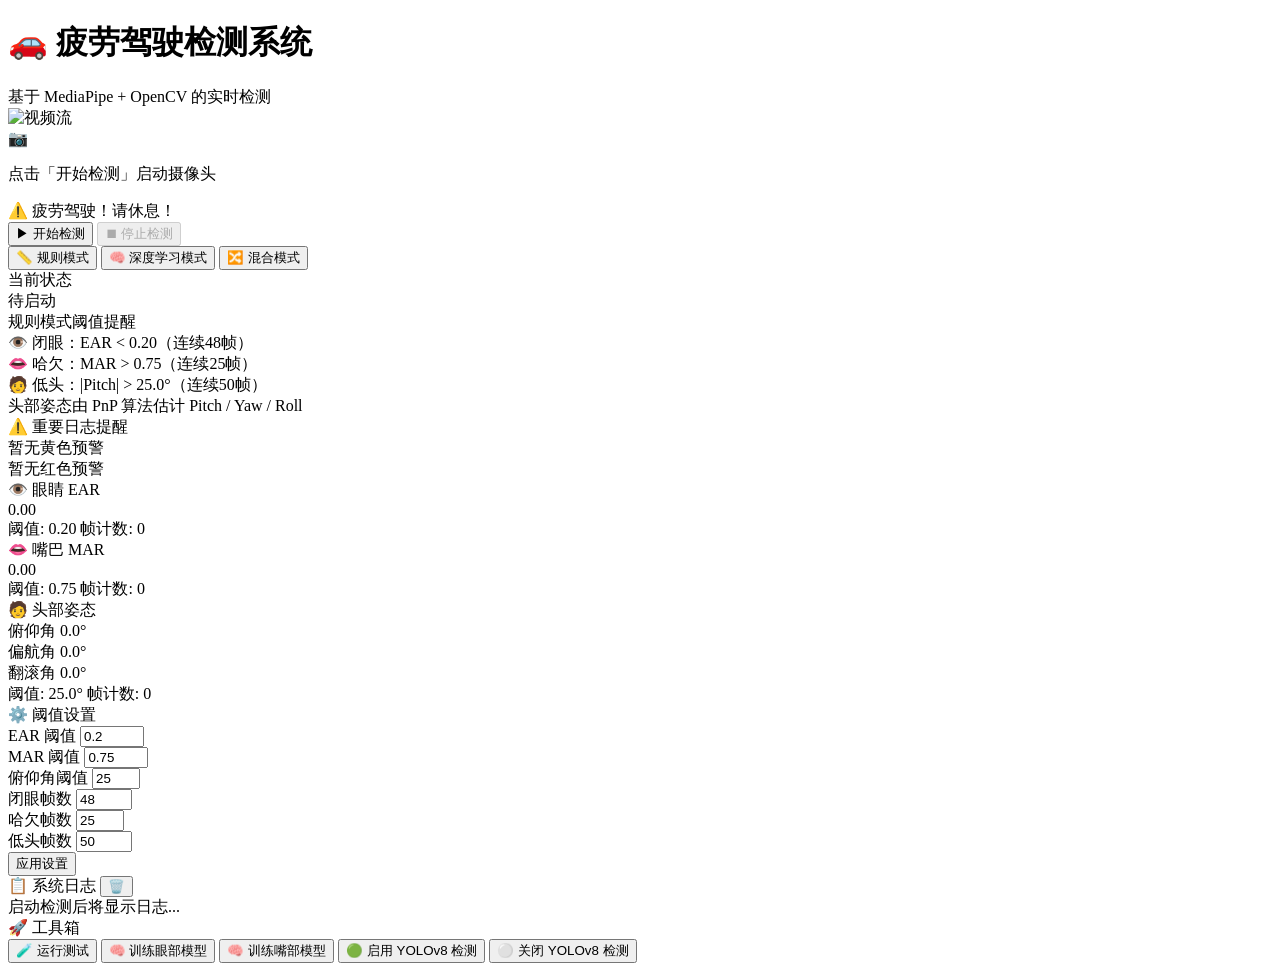
==== web/templates/index.html @ a76ab4f1 "feat(ui): 添加规则模式阈值提醒和关键日志面板 - 在UI中新增规则模式阈值提醒卡片，显示EAR、MAR、Pitch阈值规则 - 实现规则模式下的实时阈值高亮功能 - 新增关键日志面板用于显示" ====
<!DOCTYPE html>
<html lang="zh-CN">
<head>
    <meta charset="UTF-8">
    <meta name="viewport" content="width=device-width, initial-scale=1.0">
    <title>疲劳驾驶检测系统</title>
    <link rel="stylesheet" href="/static/style.css">
</head>
<body>
    <div class="app">
        <!-- 顶部标题栏 -->
        <header class="header">
            <h1>🚗 疲劳驾驶检测系统</h1>
            <span class="subtitle">基于 MediaPipe + OpenCV 的实时检测</span>
        </header>

        <div class="main-layout">
            <!-- 左侧：视频流 -->
            <div class="video-panel">
                <div class="video-container" id="videoContainer">
                    <img id="videoFeed" src="" alt="视频流">
                    <div class="video-placeholder" id="placeholder">
                        <div class="placeholder-icon">📷</div>
                        <p>点击「开始检测」启动摄像头</p>
                    </div>
                    <!-- 疲劳警告覆盖层 -->
                    <div class="fatigue-overlay" id="fatigueOverlay">
                        <div class="fatigue-warning">
                            <span class="warning-icon">⚠️</span>
                            <span>疲劳驾驶！请休息！</span>
                        </div>
                    </div>
                </div>
                <!-- 控制按钮 -->
                <div class="controls">
                    <button class="btn btn-start" id="btnStart" onclick="startDetection()">▶ 开始检测</button>
                    <button class="btn btn-stop" id="btnStop" onclick="stopDetection()" disabled>⏹ 停止检测</button>
                </div>
                <!-- 模式切换按钮 -->
                <div class="mode-buttons">
                    <button class="btn btn-mode active" id="modeRule" onclick="switchMode('rule')">📏 规则模式</button>
                    <button class="btn btn-mode" id="modeDl" onclick="switchMode('dl')">🧠 深度学习模式</button>
                    <button class="btn btn-mode" id="modeHybrid" onclick="switchMode('hybrid')">🔀 混合模式</button>
                </div>
            </div>

            <!-- 右侧：数据面板 -->
            <div class="data-panel">
                <!-- 状态卡片 -->
                <div class="card status-card" id="statusCard">
                    <div class="card-header">当前状态</div>
                    <div class="status-display" id="statusDisplay">待启动</div>
                    <div class="status-detail" id="statusDetail"></div>
                    <div class="rule-hints" id="ruleHints">
                        <div class="rule-title">规则模式阈值提醒</div>
                        <div class="rule-item" id="ruleEar">👁️ 闭眼：EAR < 0.20（连续48帧）</div>
                        <div class="rule-item" id="ruleMar">👄 哈欠：MAR > 0.75（连续25帧）</div>
                        <div class="rule-item" id="rulePitch">🧑 低头：|Pitch| > 25.0°（连续50帧）</div>
                        <div class="rule-note">头部姿态由 PnP 算法估计 Pitch / Yaw / Roll</div>
                    </div>
                    <div class="critical-log-panel" id="criticalLogPanel">
                        <div class="critical-log-title">⚠️ 重要日志提醒</div>
                        <div class="critical-log-item warning" id="criticalWarning">暂无黄色预警</div>
                        <div class="critical-log-item danger" id="criticalDanger">暂无红色预警</div>
                    </div>
                </div>

                <!-- EAR 指标 -->
                <div class="card metric-card">
                    <div class="card-header">👁️ 眼睛 EAR</div>
                    <div class="metric-value" id="earValue">0.00</div>
                    <div class="progress-bar">
                        <div class="progress-fill ear-fill" id="earBar"></div>
                    </div>
                    <div class="metric-info">
                        <span>阈值: <span id="earThreshold">0.20</span></span>
                        <span>帧计数: <span id="eyeFrameCount">0</span></span>
                    </div>
                </div>

                <!-- MAR 指标 -->
                <div class="card metric-card">
                    <div class="card-header">👄 嘴巴 MAR</div>
                    <div class="metric-value" id="marValue">0.00</div>
                    <div class="progress-bar">
                        <div class="progress-fill mar-fill" id="marBar"></div>
                    </div>
                    <div class="metric-info">
                        <span>阈值: <span id="marThreshold">0.75</span></span>
                        <span>帧计数: <span id="mouthFrameCount">0</span></span>
                    </div>
                </div>

                <!-- 头部姿态 -->
                <div class="card metric-card">
                    <div class="card-header">🧑 头部姿态</div>
                    <div class="pose-grid">
                        <div class="pose-item">
                            <span class="pose-label">俯仰角</span>
                            <span class="pose-value" id="pitchValue">0.0°</span>
                        </div>
                        <div class="pose-item">
                            <span class="pose-label">偏航角</span>
                            <span class="pose-value" id="yawValue">0.0°</span>
                        </div>
                        <div class="pose-item">
                            <span class="pose-label">翻滚角</span>
                            <span class="pose-value" id="rollValue">0.0°</span>
                        </div>
                    </div>
                    <div class="metric-info">
                        <span>阈值: <span id="pitchThreshold">25.0</span>°</span>
                        <span>帧计数: <span id="headFrameCount">0</span></span>
                    </div>
                </div>

                <!-- 阈值设置 -->
                <div class="card settings-card">
                    <div class="card-header">⚙️ 阈值设置</div>
                    <div class="setting-row">
                        <label>EAR 阈值</label>
                        <input type="number" id="cfgEar" value="0.2" step="0.01" min="0.05" max="0.5">
                    </div>
                    <div class="setting-row">
                        <label>MAR 阈值</label>
                        <input type="number" id="cfgMar" value="0.75" step="0.05" min="0.3" max="1.5">
                    </div>
                    <div class="setting-row">
                        <label>俯仰角阈值</label>
                        <input type="number" id="cfgPitch" value="25" step="1" min="10" max="45">
                    </div>
                    <div class="setting-row">
                        <label>闭眼帧数</label>
                        <input type="number" id="cfgEyeFrames" value="48" step="1" min="10" max="100">
                    </div>
                    <div class="setting-row">
                        <label>哈欠帧数</label>
                        <input type="number" id="cfgMouthFrames" value="25" step="1" min="5" max="60">
                    </div>
                    <div class="setting-row">
                        <label>低头帧数</label>
                        <input type="number" id="cfgHeadFrames" value="50" step="1" min="10" max="100">
                    </div>
                    <button class="btn btn-apply" onclick="applyConfig()">应用设置</button>
                </div>

                <!-- 系统日志 -->
                <div class="card log-card">
                    <div class="card-header">
                        📋 系统日志
                        <button class="btn-clear-log" onclick="clearLogDisplay()" title="清空显示">🗑️</button>
                    </div>
                    <div class="log-container" id="logContainer">
                        <div class="log-empty">启动检测后将显示日志...</div>
                    </div>
                </div>

                <!-- 脚本运行 -->
                <div class="card script-card">
                    <div class="card-header">🚀 工具箱</div>
                    <button class="btn btn-script" onclick="runScript('test')">🧪 运行测试</button>
                    <button class="btn btn-script" onclick="runScript('train_eye', promptDatasetPath('eye'))">🧠 训练眼部模型</button>
                    <button class="btn btn-script" onclick="runScript('train_mouth', promptDatasetPath('mouth'))">🧠 训练嘴部模型</button>
                    <button class="btn btn-script" id="btnYoloOn" onclick="toggleYolo(true)">🟢 启用 YOLOv8 检测</button>
                    <button class="btn btn-script" id="btnYoloOff" onclick="toggleYolo(false)">⚪️ 关闭 YOLOv8 检测</button>
                    <div class="script-log-container" id="scriptLogContainer" style="display:none;">
                        <div class="script-log-header">
                            <span>运行日志</span>
                            <button class="btn-close-log" onclick="closeLog()">✕</button>
                        </div>
                        <pre class="script-log" id="scriptLog"></pre>
                    </div>
                </div>
            </div>
        </div>
    </div>

    <script src="/static/app.js"></script>
</body>
</html>
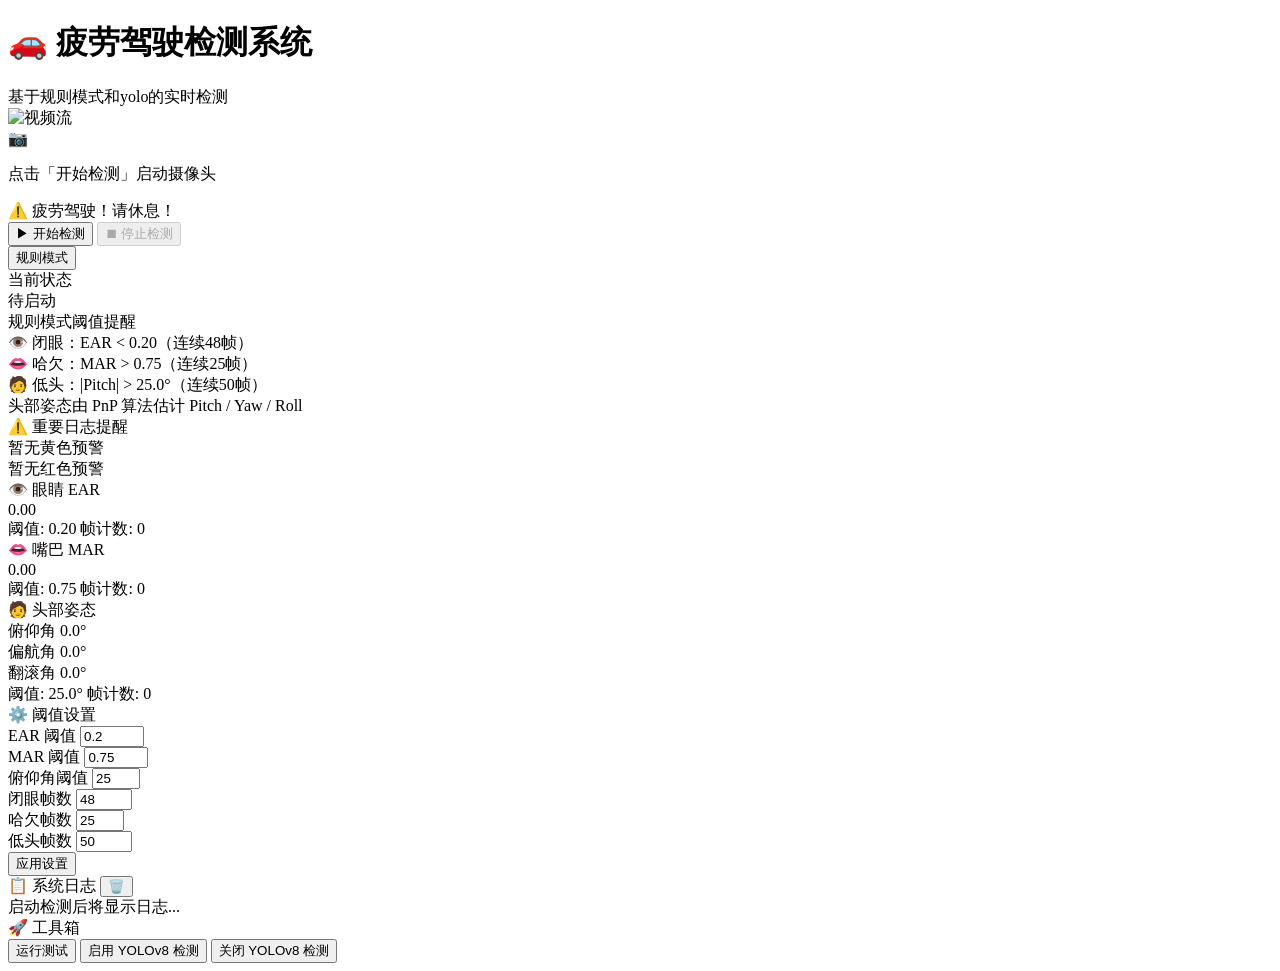
==== commit c18c956e: "feat(web): 更新疲劳驾驶检测系统界面 - 将系统描述从"基于 MediaPipe + OpenCV"更新为"基于规则模式和yolo" - 移除深度学习模式和混合模式按钮，仅保留规则模式 - " ====
--- a/web/templates/index.html
+++ b/web/templates/index.html
@@ -11,7 +11,7 @@
         <!-- 顶部标题栏 -->
         <header class="header">
             <h1>🚗 疲劳驾驶检测系统</h1>
-            <span class="subtitle">基于 MediaPipe + OpenCV 的实时检测</span>
+            <span class="subtitle">基于规则模式和yolo的实时检测</span>
         </header>
 
         <div class="main-layout">
@@ -38,9 +38,7 @@
                 </div>
                 <!-- 模式切换按钮 -->
                 <div class="mode-buttons">
-                    <button class="btn btn-mode active" id="modeRule" onclick="switchMode('rule')">📏 规则模式</button>
-                    <button class="btn btn-mode" id="modeDl" onclick="switchMode('dl')">🧠 深度学习模式</button>
-                    <button class="btn btn-mode" id="modeHybrid" onclick="switchMode('hybrid')">🔀 混合模式</button>
+                    <button class="btn btn-mode active" id="modeRule" onclick="switchMode('rule')">规则模式</button>
                 </div>
             </div>
 
@@ -158,11 +156,9 @@
                 <!-- 脚本运行 -->
                 <div class="card script-card">
                     <div class="card-header">🚀 工具箱</div>
-                    <button class="btn btn-script" onclick="runScript('test')">🧪 运行测试</button>
-                    <button class="btn btn-script" onclick="runScript('train_eye', promptDatasetPath('eye'))">🧠 训练眼部模型</button>
-                    <button class="btn btn-script" onclick="runScript('train_mouth', promptDatasetPath('mouth'))">🧠 训练嘴部模型</button>
-                    <button class="btn btn-script" id="btnYoloOn" onclick="toggleYolo(true)">🟢 启用 YOLOv8 检测</button>
-                    <button class="btn btn-script" id="btnYoloOff" onclick="toggleYolo(false)">⚪️ 关闭 YOLOv8 检测</button>
+                    <button class="btn btn-script" onclick="runScript('test')">运行测试</button>
+                    <button class="btn btn-script" id="btnYoloOn" onclick="toggleYolo(true)">启用 YOLOv8 检测</button>
+                    <button class="btn btn-script" id="btnYoloOff" onclick="toggleYolo(false)">关闭 YOLOv8 检测</button>
                     <div class="script-log-container" id="scriptLogContainer" style="display:none;">
                         <div class="script-log-header">
                             <span>运行日志</span>
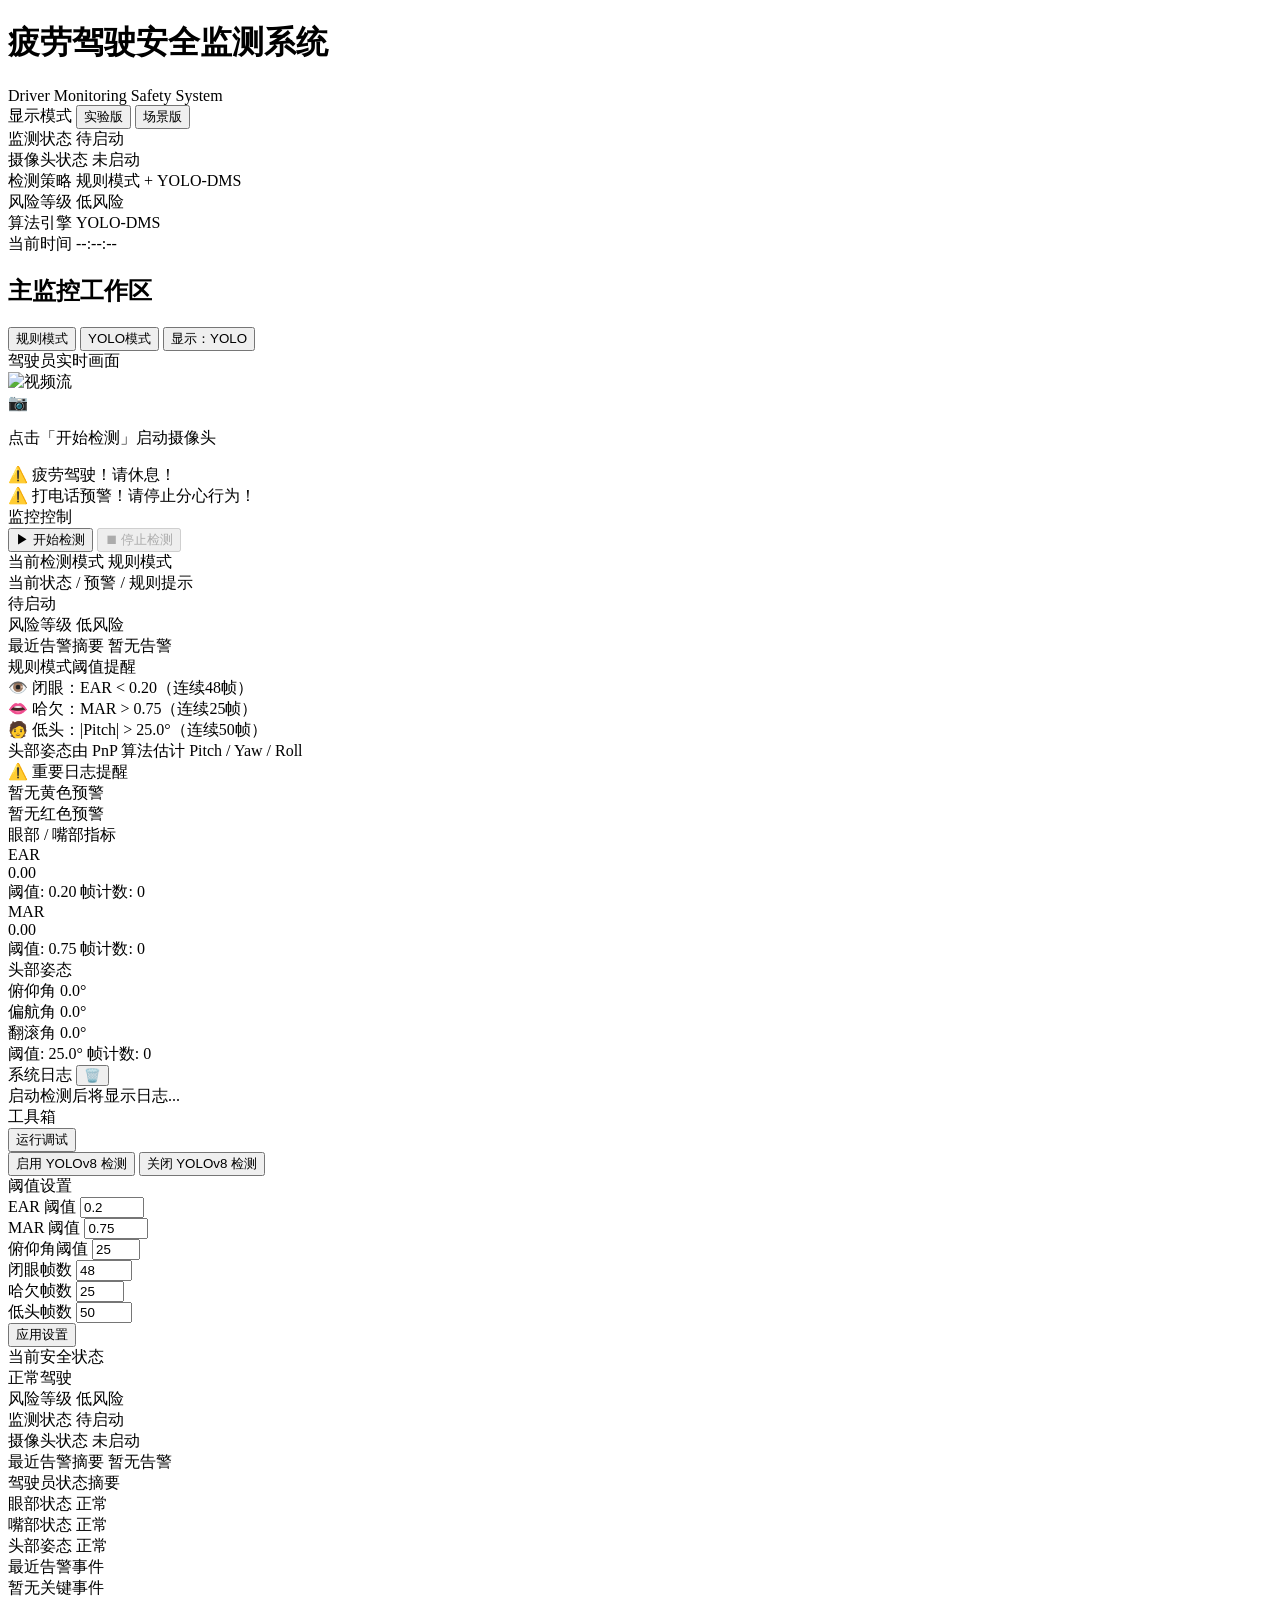
==== commit cb62098d: "前端修改_gxr" ====
--- a/web/templates/index.html
+++ b/web/templates/index.html
@@ -8,167 +8,314 @@
 </head>
 <body>
     <div class="app">
-        <!-- 顶部标题栏 -->
-        <header class="header">
-            <h1>🚗 疲劳驾驶检测系统</h1>
-            <span class="subtitle">基于规则模式和yolo的实时检测</span>
+        <header class="header-bar" id="headerBar">
+            <div class="header-brand">
+                <div class="brand-block">
+                    <h1>疲劳驾驶安全监测系统</h1>
+                    <div class="brand-subrow">
+                        <span class="subtitle">Driver Monitoring Safety System</span>
+                        <div class="view-mode-switch" aria-label="显示模式切换">
+                            <span class="view-mode-label">显示模式</span>
+                            <button class="view-mode-btn active" id="viewModeExperiment" onclick="setViewMode('experiment')">实验版</button>
+                            <button class="view-mode-btn" id="viewModeScenario" onclick="setViewMode('scenario')">场景版</button>
+                        </div>
+                    </div>
+                </div>
+            </div>
+            <div class="header-info-row">
+                <div class="header-status-cluster">
+                    <div class="meta-card status-card-compact">
+                        <span class="meta-label">监测状态</span>
+                        <span class="meta-value with-dot" id="headerMonitorStatus">待启动</span>
+                    </div>
+                    <div class="meta-card status-card-compact">
+                        <span class="meta-label">摄像头状态</span>
+                        <span class="meta-value with-dot" id="headerCameraStatus">未启动</span>
+                    </div>
+                    <div class="meta-card status-card-compact" id="headerStrategyCard">
+                        <span class="meta-label">检测策略</span>
+                        <span class="meta-value" id="headerStrategyInfo">规则模式 + YOLO-DMS</span>
+                    </div>
+                </div>
+                <div class="header-meta-grid">
+                    <div class="meta-card emphasis-card">
+                        <span class="meta-label">风险等级</span>
+                        <span class="meta-value" id="headerRiskLevel">低风险</span>
+                    </div>
+                    <div class="meta-card" id="headerEngineCard">
+                        <span class="meta-label">算法引擎</span>
+                        <span class="meta-value" id="headerEngineInfo">YOLO-DMS</span>
+                    </div>
+                    <div class="meta-card">
+                        <span class="meta-label">当前时间</span>
+                        <span class="meta-value" id="headerCurrentTime">--:--:--</span>
+                    </div>
+                </div>
+            </div>
         </header>
 
-        <div class="main-layout">
-            <!-- 左侧：视频流 -->
-            <div class="video-panel">
-                <div class="video-container" id="videoContainer">
-                    <img id="videoFeed" src="" alt="视频流">
-                    <div class="video-placeholder" id="placeholder">
-                        <div class="placeholder-icon">📷</div>
-                        <p>点击「开始检测」启动摄像头</p>
-                    </div>
-                    <!-- 疲劳警告覆盖层 -->
-                    <div class="fatigue-overlay" id="fatigueOverlay">
-                        <div class="fatigue-warning">
-                            <span class="warning-icon">⚠️</span>
-                            <span>疲劳驾驶！请休息！</span>
-                        </div>
-                    </div>
-                </div>
-                <!-- 控制按钮 -->
-                <div class="controls">
-                    <button class="btn btn-start" id="btnStart" onclick="startDetection()">▶ 开始检测</button>
-                    <button class="btn btn-stop" id="btnStop" onclick="stopDetection()" disabled>⏹ 停止检测</button>
-                </div>
-                <!-- 模式切换按钮 -->
-                <div class="mode-buttons">
-                    <button class="btn btn-mode active" id="modeRule" onclick="switchMode('rule')">规则模式</button>
-                </div>
-            </div>
-
-            <!-- 右侧：数据面板 -->
-            <div class="data-panel">
-                <!-- 状态卡片 -->
-                <div class="card status-card" id="statusCard">
-                    <div class="card-header">当前状态</div>
-                    <div class="status-display" id="statusDisplay">待启动</div>
-                    <div class="status-detail" id="statusDetail"></div>
-                    <div class="rule-hints" id="ruleHints">
-                        <div class="rule-title">规则模式阈值提醒</div>
-                        <div class="rule-item" id="ruleEar">👁️ 闭眼：EAR < 0.20（连续48帧）</div>
-                        <div class="rule-item" id="ruleMar">👄 哈欠：MAR > 0.75（连续25帧）</div>
-                        <div class="rule-item" id="rulePitch">🧑 低头：|Pitch| > 25.0°（连续50帧）</div>
-                        <div class="rule-note">头部姿态由 PnP 算法估计 Pitch / Yaw / Roll</div>
-                    </div>
-                    <div class="critical-log-panel" id="criticalLogPanel">
-                        <div class="critical-log-title">⚠️ 重要日志提醒</div>
-                        <div class="critical-log-item warning" id="criticalWarning">暂无黄色预警</div>
-                        <div class="critical-log-item danger" id="criticalDanger">暂无红色预警</div>
-                    </div>
-                </div>
-
-                <!-- EAR 指标 -->
-                <div class="card metric-card">
-                    <div class="card-header">👁️ 眼睛 EAR</div>
-                    <div class="metric-value" id="earValue">0.00</div>
-                    <div class="progress-bar">
-                        <div class="progress-fill ear-fill" id="earBar"></div>
-                    </div>
-                    <div class="metric-info">
-                        <span>阈值: <span id="earThreshold">0.20</span></span>
-                        <span>帧计数: <span id="eyeFrameCount">0</span></span>
-                    </div>
-                </div>
-
-                <!-- MAR 指标 -->
-                <div class="card metric-card">
-                    <div class="card-header">👄 嘴巴 MAR</div>
-                    <div class="metric-value" id="marValue">0.00</div>
-                    <div class="progress-bar">
-                        <div class="progress-fill mar-fill" id="marBar"></div>
-                    </div>
-                    <div class="metric-info">
-                        <span>阈值: <span id="marThreshold">0.75</span></span>
-                        <span>帧计数: <span id="mouthFrameCount">0</span></span>
-                    </div>
-                </div>
-
-                <!-- 头部姿态 -->
-                <div class="card metric-card">
-                    <div class="card-header">🧑 头部姿态</div>
-                    <div class="pose-grid">
-                        <div class="pose-item">
-                            <span class="pose-label">俯仰角</span>
-                            <span class="pose-value" id="pitchValue">0.0°</span>
-                        </div>
-                        <div class="pose-item">
-                            <span class="pose-label">偏航角</span>
-                            <span class="pose-value" id="yawValue">0.0°</span>
-                        </div>
-                        <div class="pose-item">
-                            <span class="pose-label">翻滚角</span>
-                            <span class="pose-value" id="rollValue">0.0°</span>
-                        </div>
-                    </div>
-                    <div class="metric-info">
-                        <span>阈值: <span id="pitchThreshold">25.0</span>°</span>
-                        <span>帧计数: <span id="headFrameCount">0</span></span>
-                    </div>
-                </div>
-
-                <!-- 阈值设置 -->
-                <div class="card settings-card">
-                    <div class="card-header">⚙️ 阈值设置</div>
-                    <div class="setting-row">
-                        <label>EAR 阈值</label>
-                        <input type="number" id="cfgEar" value="0.2" step="0.01" min="0.05" max="0.5">
-                    </div>
-                    <div class="setting-row">
-                        <label>MAR 阈值</label>
-                        <input type="number" id="cfgMar" value="0.75" step="0.05" min="0.3" max="1.5">
-                    </div>
-                    <div class="setting-row">
-                        <label>俯仰角阈值</label>
-                        <input type="number" id="cfgPitch" value="25" step="1" min="10" max="45">
-                    </div>
-                    <div class="setting-row">
-                        <label>闭眼帧数</label>
-                        <input type="number" id="cfgEyeFrames" value="48" step="1" min="10" max="100">
-                    </div>
-                    <div class="setting-row">
-                        <label>哈欠帧数</label>
-                        <input type="number" id="cfgMouthFrames" value="25" step="1" min="5" max="60">
-                    </div>
-                    <div class="setting-row">
-                        <label>低头帧数</label>
-                        <input type="number" id="cfgHeadFrames" value="50" step="1" min="10" max="100">
-                    </div>
-                    <button class="btn btn-apply" onclick="applyConfig()">应用设置</button>
-                </div>
-
-                <!-- 系统日志 -->
-                <div class="card log-card">
-                    <div class="card-header">
-                        📋 系统日志
-                        <button class="btn-clear-log" onclick="clearLogDisplay()" title="清空显示">🗑️</button>
-                    </div>
-                    <div class="log-container" id="logContainer">
-                        <div class="log-empty">启动检测后将显示日志...</div>
-                    </div>
-                </div>
-
-                <!-- 脚本运行 -->
-                <div class="card script-card">
-                    <div class="card-header">🚀 工具箱</div>
-                    <button class="btn btn-script" onclick="runScript('test')">运行测试</button>
-                    <button class="btn btn-script" id="btnYoloOn" onclick="toggleYolo(true)">启用 YOLOv8 检测</button>
-                    <button class="btn btn-script" id="btnYoloOff" onclick="toggleYolo(false)">关闭 YOLOv8 检测</button>
-                    <div class="script-log-container" id="scriptLogContainer" style="display:none;">
-                        <div class="script-log-header">
-                            <span>运行日志</span>
-                            <button class="btn-close-log" onclick="closeLog()">✕</button>
-                        </div>
-                        <pre class="script-log" id="scriptLog"></pre>
-                    </div>
-                </div>
-            </div>
-        </div>
+        <main class="workspace-layout experiment-mode" id="dashboardGrid">
+            <section class="monitor-workspace" id="monitorWorkspace">
+                <div class="workspace-topbar">
+                    <div class="section-title-block">
+                        <h2>主监控工作区</h2>
+                    </div>
+                    <div class="mode-buttons">
+                        <button class="btn btn-mode active" id="modeRule" onclick="switchMode('rule')">规则模式</button>
+                        <button class="btn btn-mode btn-yolo-toggle" id="btnYoloToggle" onclick="toggleYoloMode()">YOLO模式</button>
+                        <button class="btn btn-mode btn-display-toggle" id="btnDisplayToggle" onclick="cycleDisplayMode()">显示：YOLO</button>
+                    </div>
+                </div>
+
+                <section class="camera-panel">
+                    <div class="panel-heading">
+                        <span class="panel-title">驾驶员实时画面</span>
+                    </div>
+                    <div class="video-container" id="videoContainer">
+                        <img id="videoFeed" src="" alt="视频流">
+                        <div class="video-placeholder" id="placeholder">
+                            <div class="placeholder-icon">📷</div>
+                            <p>点击「开始检测」启动摄像头</p>
+                        </div>
+                        <div class="fatigue-overlay" id="fatigueOverlay">
+                            <div class="fatigue-warning">
+                                <span class="warning-icon">⚠️</span>
+                                <span>疲劳驾驶！请休息！</span>
+                            </div>
+                        </div>
+                        <div class="phone-alert-overlay" id="phoneAlertOverlay">
+                            <div class="phone-alert-warning">
+                                <span class="warning-icon">⚠️</span>
+                                <span>打电话预警！请停止分心行为！</span>
+                            </div>
+                        </div>
+                    </div>
+                </section>
+
+                <section class="control-bar" id="controlBar">
+                    <div class="panel-heading">
+                        <span class="panel-title">监控控制</span>
+                    </div>
+                    <div class="control-bar-content">
+                        <div class="controls">
+                            <button class="btn btn-start" id="btnStart" onclick="startDetection()">▶ 开始检测</button>
+                            <button class="btn btn-stop" id="btnStop" onclick="stopDetection()" disabled>⏹ 停止检测</button>
+                        </div>
+                        <div class="control-mode-summary">
+                            <span class="control-mode-label">当前检测模式</span>
+                            <span class="control-mode-value" id="controlModeValue">规则模式</span>
+                        </div>
+                    </div>
+                </section>
+            </section>
+
+            <aside class="right-sidebar">
+                <div class="experiment-sidebar" id="experimentSidebar">
+                    <section class="card status-card experiment-span-2" id="statusCard">
+                        <div class="panel-heading">
+                            <span class="panel-title">当前状态 / 预警 / 规则提示</span>
+                        </div>
+                        <div class="status-display" id="statusDisplay">待启动</div>
+                        <div class="status-detail" id="statusDetail"></div>
+                        <div class="status-summary-grid">
+                            <div class="summary-item">
+                                <span class="summary-label">风险等级</span>
+                                <span class="summary-value" id="panelRiskLevel">低风险</span>
+                            </div>
+                            <div class="summary-item">
+                                <span class="summary-label">最近告警摘要</span>
+                                <span class="summary-value" id="panelAlertSummary">暂无告警</span>
+                            </div>
+                        </div>
+                        <div class="rule-hints" id="ruleHints">
+                            <div class="rule-title">规则模式阈值提醒</div>
+                            <div class="rule-item" id="ruleEar">👁️ 闭眼：EAR < 0.20（连续48帧）</div>
+                            <div class="rule-item" id="ruleMar">👄 哈欠：MAR > 0.75（连续25帧）</div>
+                            <div class="rule-item" id="rulePitch">🧑 低头：|Pitch| > 25.0°（连续50帧）</div>
+                            <div class="rule-note">头部姿态由 PnP 算法估计 Pitch / Yaw / Roll</div>
+                        </div>
+                        <div class="critical-log-panel" id="criticalLogPanel">
+                            <div class="critical-log-title">⚠️ 重要日志提醒</div>
+                            <div class="critical-log-item warning" id="criticalWarning">暂无黄色预警</div>
+                            <div class="critical-log-item danger" id="criticalDanger">暂无红色预警</div>
+                        </div>
+                    </section>
+
+                    <section class="card">
+                        <div class="panel-heading">
+                            <span class="panel-title">眼部 / 嘴部指标</span>
+                        </div>
+                        <div class="experiment-metrics-stack">
+                            <div class="metric-card-inline">
+                                <div class="card-header">EAR</div>
+                                <div class="metric-value" id="earValue">0.00</div>
+                                <div class="progress-bar">
+                                    <div class="progress-fill ear-fill" id="earBar"></div>
+                                </div>
+                                <div class="metric-info">
+                                    <span>阈值: <span id="earThreshold">0.20</span></span>
+                                    <span>帧计数: <span id="eyeFrameCount">0</span></span>
+                                </div>
+                            </div>
+                            <div class="metric-card-inline">
+                                <div class="card-header">MAR</div>
+                                <div class="metric-value" id="marValue">0.00</div>
+                                <div class="progress-bar">
+                                    <div class="progress-fill mar-fill" id="marBar"></div>
+                                </div>
+                                <div class="metric-info">
+                                    <span>阈值: <span id="marThreshold">0.75</span></span>
+                                    <span>帧计数: <span id="mouthFrameCount">0</span></span>
+                                </div>
+                            </div>
+                        </div>
+                    </section>
+
+                    <section class="card">
+                        <div class="panel-heading">
+                            <span class="panel-title">头部姿态</span>
+                        </div>
+                        <div class="pose-grid">
+                            <div class="pose-item">
+                                <span class="pose-label">俯仰角</span>
+                                <span class="pose-value" id="pitchValue">0.0°</span>
+                            </div>
+                            <div class="pose-item">
+                                <span class="pose-label">偏航角</span>
+                                <span class="pose-value" id="yawValue">0.0°</span>
+                            </div>
+                            <div class="pose-item">
+                                <span class="pose-label">翻滚角</span>
+                                <span class="pose-value" id="rollValue">0.0°</span>
+                            </div>
+                        </div>
+                        <div class="metric-info pose-footer">
+                            <span>阈值: <span id="pitchThreshold">25.0</span>°</span>
+                            <span>帧计数: <span id="headFrameCount">0</span></span>
+                        </div>
+                    </section>
+
+                    <section class="card experiment-log-card">
+                        <div class="panel-heading">
+                            <span class="panel-title">系统日志</span>
+                            <button class="btn-clear-log" onclick="clearLogDisplay()" title="清空显示">🗑️</button>
+                        </div>
+                        <div class="log-container experiment-log" id="logContainer">
+                            <div class="log-empty">启动检测后将显示日志...</div>
+                        </div>
+                    </section>
+
+                    <section class="card">
+                        <div class="panel-heading">
+                            <span class="panel-title">工具箱</span>
+                        </div>
+                        <div class="toolbox-actions">
+                            <button class="btn btn-script" onclick="runScript('test')">运行调试</button>
+                            <div class="legacy-yolo-actions view-hidden" aria-hidden="true">
+                                <button class="btn btn-script" id="btnYoloOn" onclick="toggleYolo(true)">启用 YOLOv8 检测</button>
+                                <button class="btn btn-script" id="btnYoloOff" onclick="toggleYolo(false)">关闭 YOLOv8 检测</button>
+                            </div>
+                        </div>
+                        <div class="toolbox-settings-block">
+                            <div class="panel-heading toolbox-settings-heading">
+                                <span class="panel-title">阈值设置</span>
+                            </div>
+                            <div class="experiment-settings-grid">
+                                <div class="setting-row">
+                                    <label>EAR 阈值</label>
+                                    <input type="number" id="cfgEar" value="0.2" step="0.01" min="0.05" max="0.5">
+                                </div>
+                                <div class="setting-row">
+                                    <label>MAR 阈值</label>
+                                    <input type="number" id="cfgMar" value="0.75" step="0.05" min="0.3" max="1.5">
+                                </div>
+                                <div class="setting-row">
+                                    <label>俯仰角阈值</label>
+                                    <input type="number" id="cfgPitch" value="25" step="1" min="10" max="45">
+                                </div>
+                                <div class="setting-row">
+                                    <label>闭眼帧数</label>
+                                    <input type="number" id="cfgEyeFrames" value="48" step="1" min="10" max="100">
+                                </div>
+                                <div class="setting-row">
+                                    <label>哈欠帧数</label>
+                                    <input type="number" id="cfgMouthFrames" value="25" step="1" min="5" max="60">
+                                </div>
+                                <div class="setting-row">
+                                    <label>低头帧数</label>
+                                    <input type="number" id="cfgHeadFrames" value="50" step="1" min="10" max="100">
+                                </div>
+                            </div>
+                            <button class="btn btn-apply" onclick="applyConfig()">应用设置</button>
+                        </div>
+                        <div class="script-log-container" id="scriptLogContainer" style="display:none;">
+                            <div class="script-log-header">
+                                <span>运行日志</span>
+                                <button class="btn-close-log" onclick="closeLog()">✕</button>
+                            </div>
+                            <pre class="script-log" id="scriptLog"></pre>
+                        </div>
+                    </section>
+                </div>
+
+                <div class="scenario-sidebar view-hidden" id="scenarioSidebar">
+                    <section class="card scenario-card">
+                        <div class="panel-heading">
+                            <span class="panel-title">当前安全状态</span>
+                        </div>
+                        <div class="scenario-status-main" id="scenarioStatusMain">正常驾驶</div>
+                        <div class="scenario-status-grid">
+                            <div class="summary-item">
+                                <span class="summary-label">风险等级</span>
+                                <span class="summary-value" id="scenarioRiskLevel">低风险</span>
+                            </div>
+                            <div class="summary-item">
+                                <span class="summary-label">监测状态</span>
+                                <span class="summary-value" id="scenarioMonitorState">待启动</span>
+                            </div>
+                            <div class="summary-item">
+                                <span class="summary-label">摄像头状态</span>
+                                <span class="summary-value" id="scenarioCameraState">未启动</span>
+                            </div>
+                            <div class="summary-item">
+                                <span class="summary-label">最近告警摘要</span>
+                                <span class="summary-value" id="scenarioAlertSummary">暂无告警</span>
+                            </div>
+                        </div>
+                    </section>
+
+                    <section class="card scenario-card">
+                        <div class="panel-heading">
+                            <span class="panel-title">驾驶员状态摘要</span>
+                        </div>
+                        <div class="scenario-driver-list">
+                            <div class="scenario-driver-item">
+                                <span class="summary-label">眼部状态</span>
+                                <span class="summary-value" id="scenarioEyeState">正常</span>
+                            </div>
+                            <div class="scenario-driver-item">
+                                <span class="summary-label">嘴部状态</span>
+                                <span class="summary-value" id="scenarioMouthState">正常</span>
+                            </div>
+                            <div class="scenario-driver-item">
+                                <span class="summary-label">头部姿态</span>
+                                <span class="summary-value" id="scenarioHeadState">正常</span>
+                            </div>
+                        </div>
+                    </section>
+
+                    <section class="card scenario-card">
+                        <div class="panel-heading">
+                            <span class="panel-title">最近告警事件</span>
+                        </div>
+                        <div class="scenario-alert-list" id="scenarioAlertList">
+                            <div class="scenario-alert-empty">暂无关键事件</div>
+                        </div>
+                    </section>
+                </div>
+            </aside>
+        </main>
+
     </div>
 
     <script src="/static/app.js"></script>
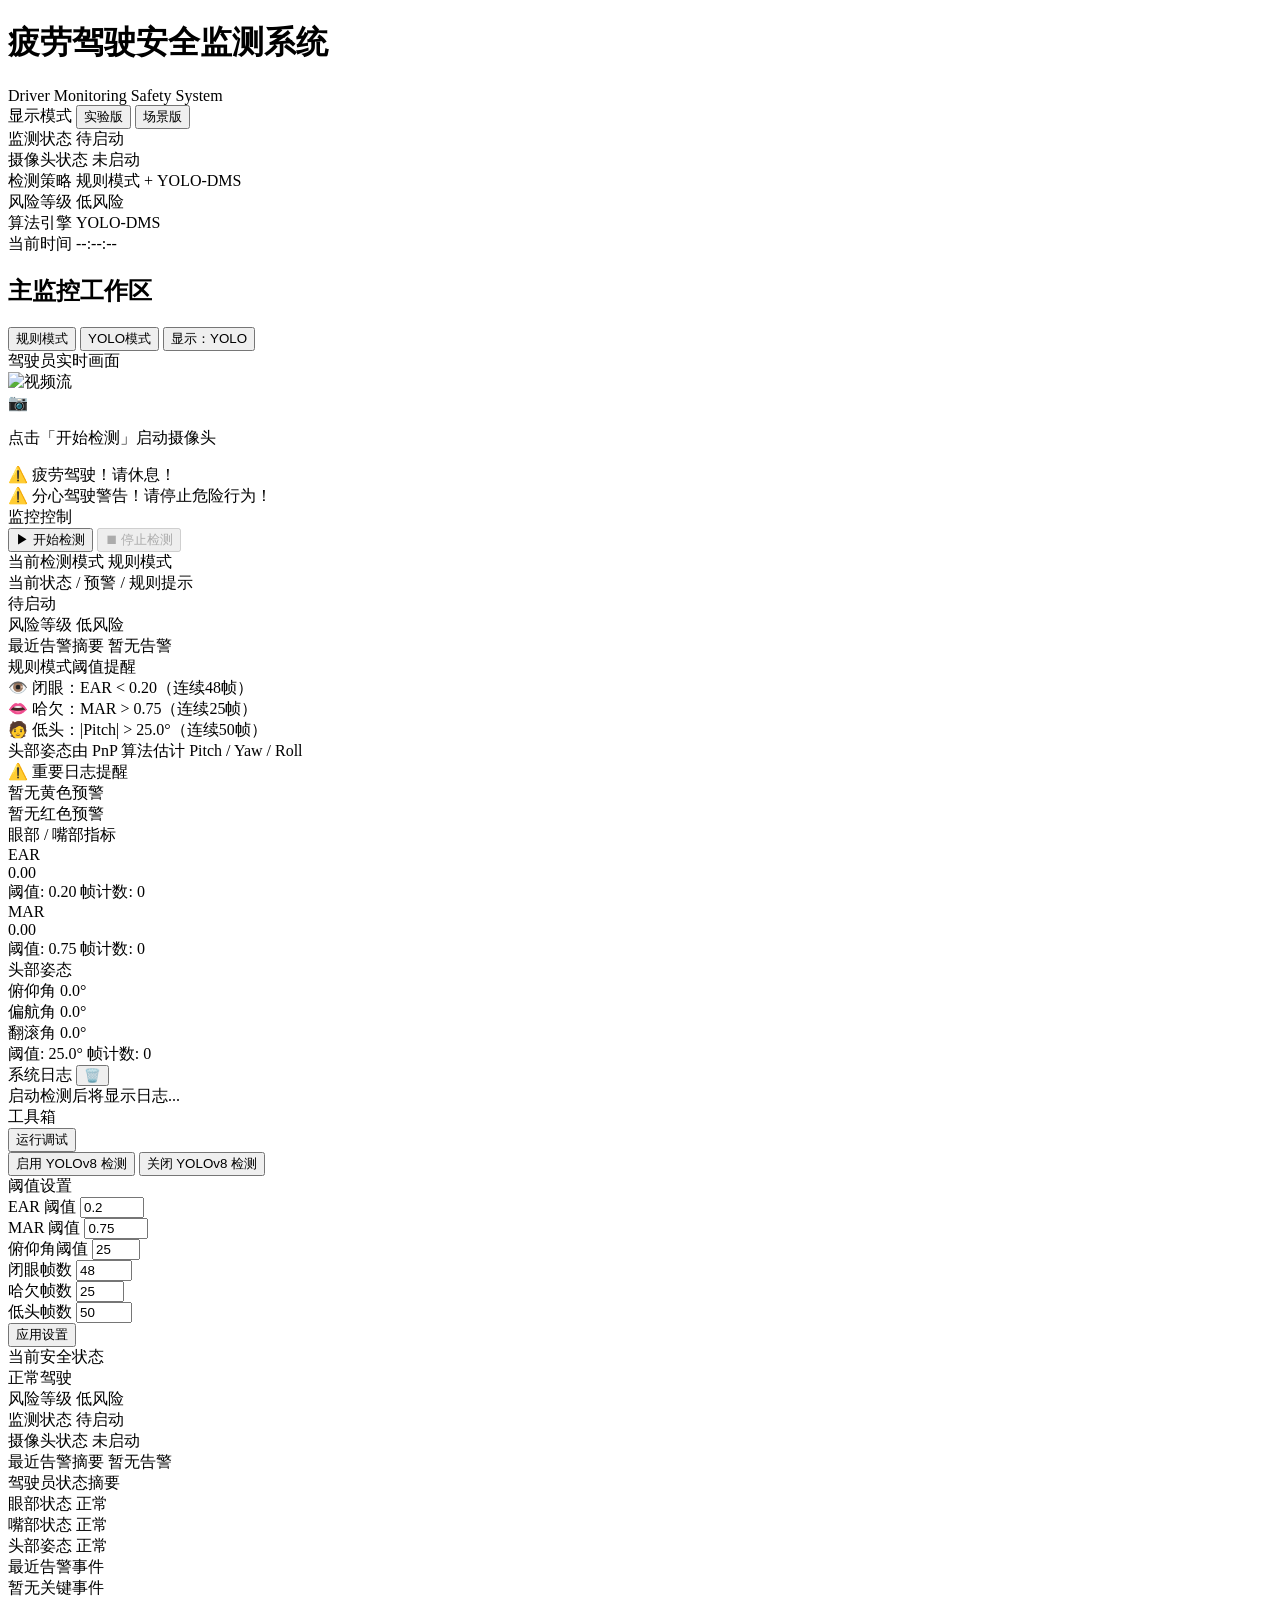
==== commit f5b9b88d: "警报优化" ====
--- a/web/templates/index.html
+++ b/web/templates/index.html
@@ -84,9 +84,9 @@
                             </div>
                         </div>
                         <div class="phone-alert-overlay" id="phoneAlertOverlay">
-                            <div class="phone-alert-warning">
+                            <div class="fatigue-warning">
                                 <span class="warning-icon">⚠️</span>
-                                <span>打电话预警！请停止分心行为！</span>
+                                <span id="phoneAlertText">分心驾驶警告！请停止危险行为！</span>
                             </div>
                         </div>
                     </div>
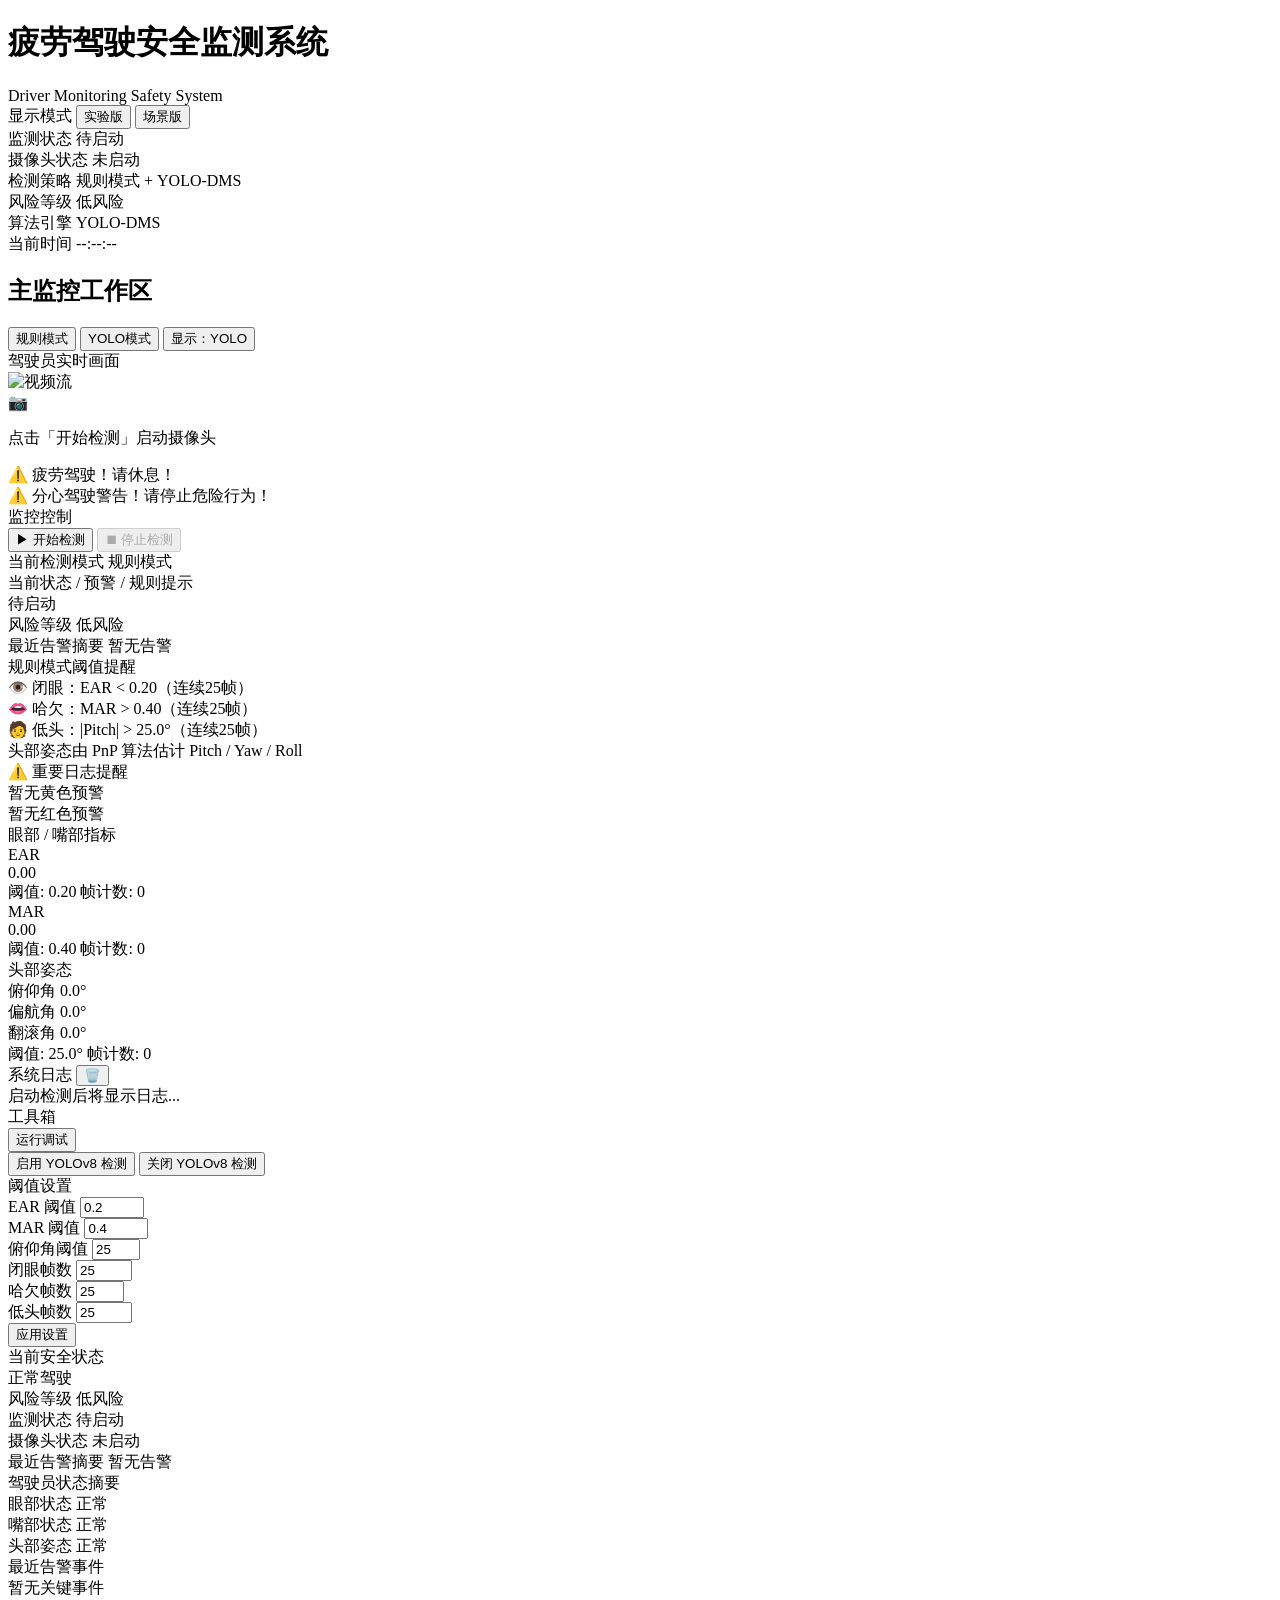
==== commit 5a7a0a99: "测试了yolo模型的新类别水杯没问题。然后关于低头和左顾右盼功能实现，等更多的测试" ====
--- a/web/templates/index.html
+++ b/web/templates/index.html
@@ -129,9 +129,9 @@
                         </div>
                         <div class="rule-hints" id="ruleHints">
                             <div class="rule-title">规则模式阈值提醒</div>
-                            <div class="rule-item" id="ruleEar">👁️ 闭眼：EAR < 0.20（连续48帧）</div>
-                            <div class="rule-item" id="ruleMar">👄 哈欠：MAR > 0.75（连续25帧）</div>
-                            <div class="rule-item" id="rulePitch">🧑 低头：|Pitch| > 25.0°（连续50帧）</div>
+                            <div class="rule-item" id="ruleEar">👁️ 闭眼：EAR < 0.20（连续25帧）</div>
+                            <div class="rule-item" id="ruleMar">👄 哈欠：MAR > 0.40（连续25帧）</div>
+                            <div class="rule-item" id="rulePitch">🧑 低头：|Pitch| > 25.0°（连续25帧）</div>
                             <div class="rule-note">头部姿态由 PnP 算法估计 Pitch / Yaw / Roll</div>
                         </div>
                         <div class="critical-log-panel" id="criticalLogPanel">
@@ -164,7 +164,7 @@
                                     <div class="progress-fill mar-fill" id="marBar"></div>
                                 </div>
                                 <div class="metric-info">
-                                    <span>阈值: <span id="marThreshold">0.75</span></span>
+                                    <span>阈值: <span id="marThreshold">0.40</span></span>
                                     <span>帧计数: <span id="mouthFrameCount">0</span></span>
                                 </div>
                             </div>
@@ -227,7 +227,7 @@
                                 </div>
                                 <div class="setting-row">
                                     <label>MAR 阈值</label>
-                                    <input type="number" id="cfgMar" value="0.75" step="0.05" min="0.3" max="1.5">
+                                    <input type="number" id="cfgMar" value="0.4" step="0.05" min="0.3" max="1.5">
                                 </div>
                                 <div class="setting-row">
                                     <label>俯仰角阈值</label>
@@ -235,7 +235,7 @@
                                 </div>
                                 <div class="setting-row">
                                     <label>闭眼帧数</label>
-                                    <input type="number" id="cfgEyeFrames" value="48" step="1" min="10" max="100">
+                                    <input type="number" id="cfgEyeFrames" value="25" step="1" min="10" max="100">
                                 </div>
                                 <div class="setting-row">
                                     <label>哈欠帧数</label>
@@ -243,7 +243,7 @@
                                 </div>
                                 <div class="setting-row">
                                     <label>低头帧数</label>
-                                    <input type="number" id="cfgHeadFrames" value="50" step="1" min="10" max="100">
+                                    <input type="number" id="cfgHeadFrames" value="25" step="1" min="10" max="100">
                                 </div>
                             </div>
                             <button class="btn btn-apply" onclick="applyConfig()">应用设置</button>
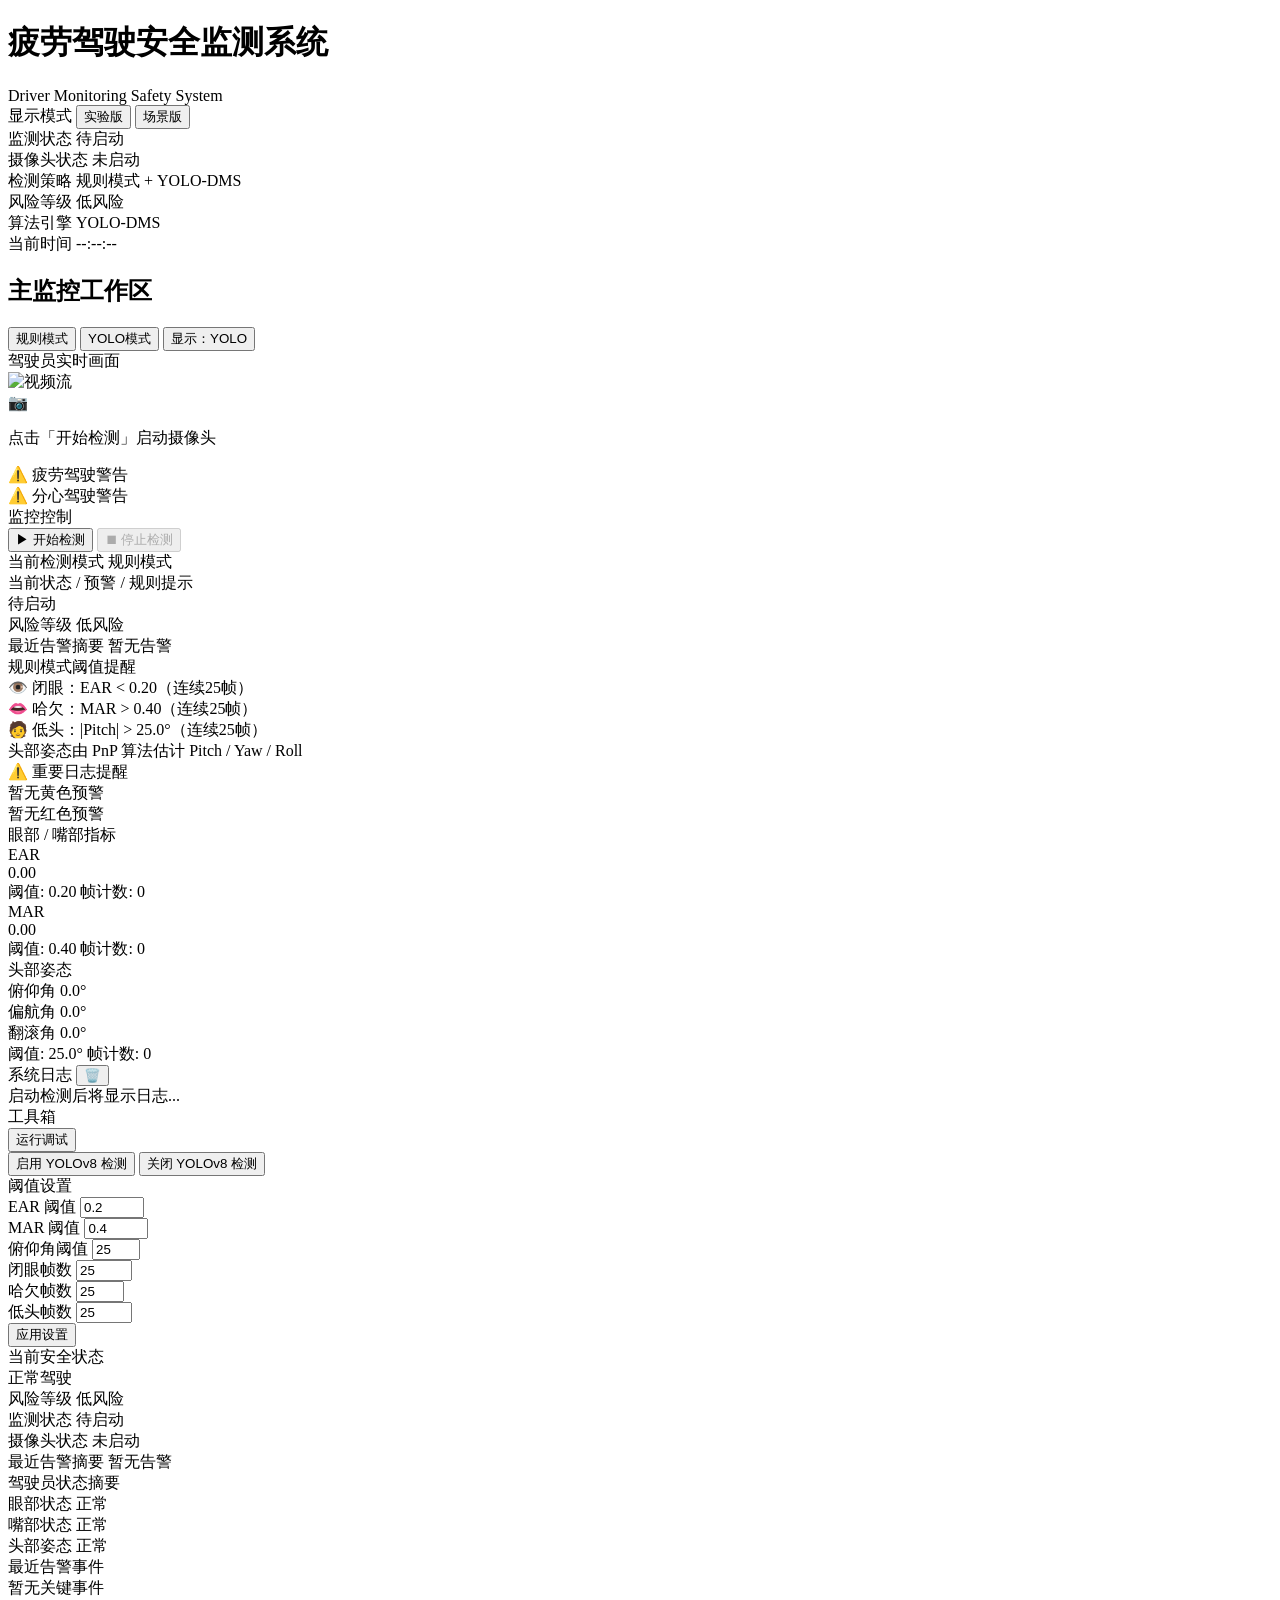
==== commit 8f5dd8b2: "前端报警优化2" ====
--- a/web/templates/index.html
+++ b/web/templates/index.html
@@ -80,13 +80,13 @@
                         <div class="fatigue-overlay" id="fatigueOverlay">
                             <div class="fatigue-warning">
                                 <span class="warning-icon">⚠️</span>
-                                <span>疲劳驾驶！请休息！</span>
+                                <span>疲劳驾驶警告</span>
                             </div>
                         </div>
                         <div class="phone-alert-overlay" id="phoneAlertOverlay">
                             <div class="fatigue-warning">
                                 <span class="warning-icon">⚠️</span>
-                                <span id="phoneAlertText">分心驾驶警告！请停止危险行为！</span>
+                                <span id="phoneAlertText">分心驾驶警告</span>
                             </div>
                         </div>
                     </div>
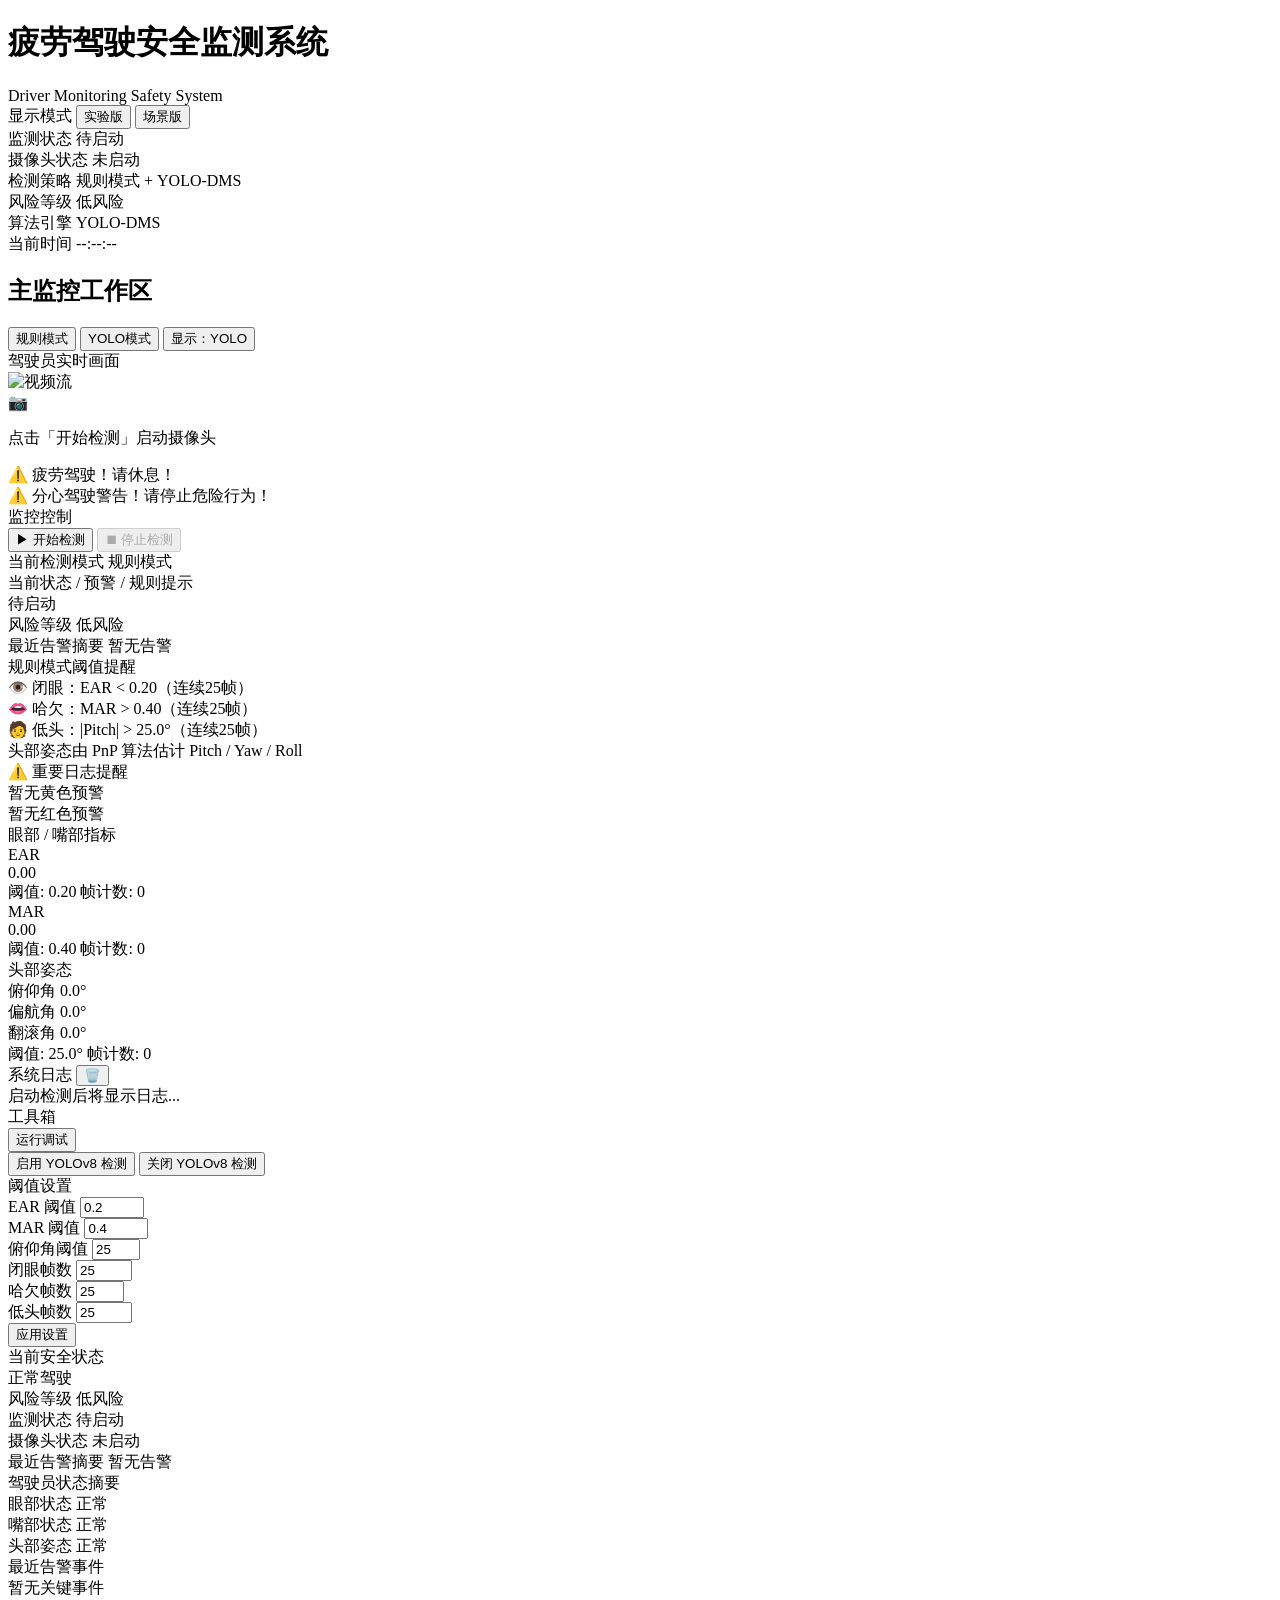
==== commit 467f9f6a: "Revert "前端报警优化2" This reverts commit 8f5dd8b20ff3129d8420da21eafe33ea8f859da0." ====
--- a/web/templates/index.html
+++ b/web/templates/index.html
@@ -80,13 +80,13 @@
                         <div class="fatigue-overlay" id="fatigueOverlay">
                             <div class="fatigue-warning">
                                 <span class="warning-icon">⚠️</span>
-                                <span>疲劳驾驶警告</span>
+                                <span>疲劳驾驶！请休息！</span>
                             </div>
                         </div>
                         <div class="phone-alert-overlay" id="phoneAlertOverlay">
                             <div class="fatigue-warning">
                                 <span class="warning-icon">⚠️</span>
-                                <span id="phoneAlertText">分心驾驶警告</span>
+                                <span id="phoneAlertText">分心驾驶警告！请停止危险行为！</span>
                             </div>
                         </div>
                     </div>
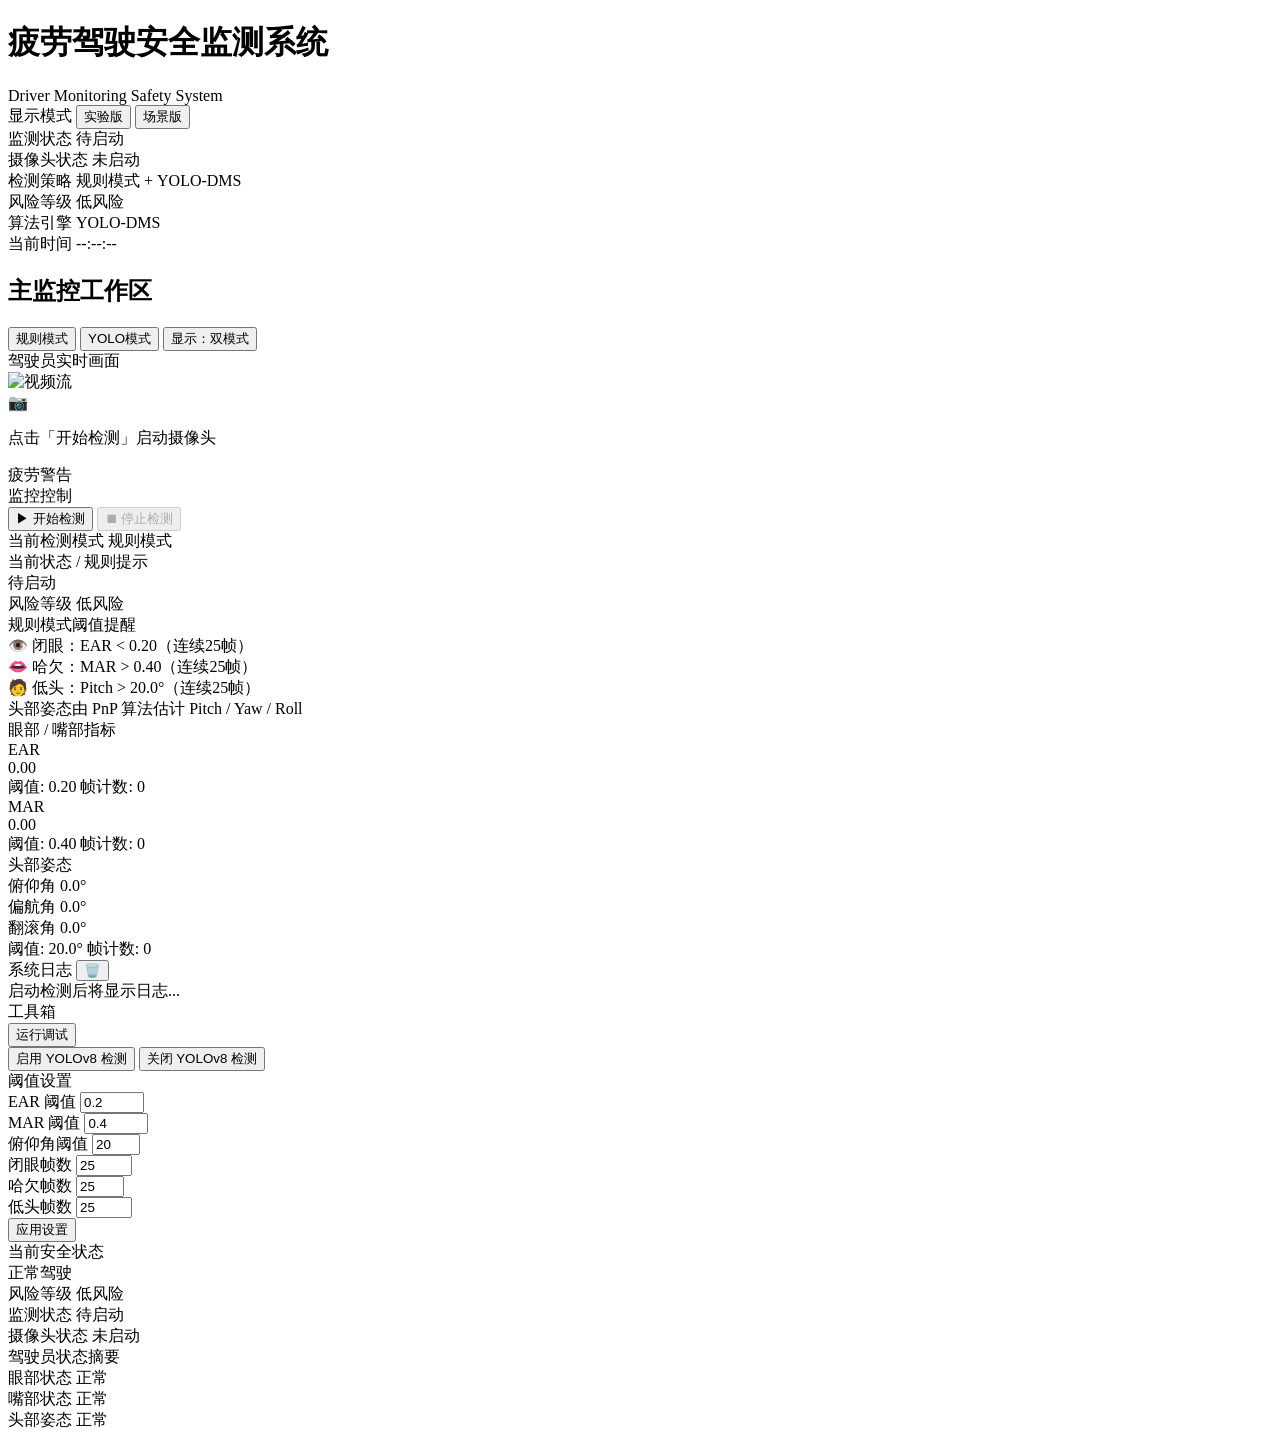
==== commit 5ec120e0: "前端报警优化3" ====
--- a/web/templates/index.html
+++ b/web/templates/index.html
@@ -62,8 +62,8 @@
                     </div>
                     <div class="mode-buttons">
                         <button class="btn btn-mode active" id="modeRule" onclick="switchMode('rule')">规则模式</button>
-                        <button class="btn btn-mode btn-yolo-toggle" id="btnYoloToggle" onclick="toggleYoloMode()">YOLO模式</button>
-                        <button class="btn btn-mode btn-display-toggle" id="btnDisplayToggle" onclick="cycleDisplayMode()">显示：YOLO</button>
+                        <button class="btn btn-mode btn-yolo-toggle enabled" id="btnYoloToggle" onclick="toggleYoloMode()">YOLO模式</button>
+                        <button class="btn btn-mode btn-display-toggle display-both" id="btnDisplayToggle" onclick="cycleDisplayMode()">显示：双模式</button>
                     </div>
                 </div>
 
@@ -77,16 +77,9 @@
                             <div class="placeholder-icon">📷</div>
                             <p>点击「开始检测」启动摄像头</p>
                         </div>
-                        <div class="fatigue-overlay" id="fatigueOverlay">
-                            <div class="fatigue-warning">
-                                <span class="warning-icon">⚠️</span>
-                                <span>疲劳驾驶！请休息！</span>
-                            </div>
-                        </div>
-                        <div class="phone-alert-overlay" id="phoneAlertOverlay">
-                            <div class="fatigue-warning">
-                                <span class="warning-icon">⚠️</span>
-                                <span id="phoneAlertText">分心驾驶警告！请停止危险行为！</span>
+                        <div class="alarm-overlay" id="alarmOverlay" aria-live="assertive" aria-hidden="true">
+                            <div class="alarm-panel" id="alarmPanel">
+                                <div class="alarm-label" id="alarmLabel">疲劳警告</div>
                             </div>
                         </div>
                     </div>
@@ -113,7 +106,7 @@
                 <div class="experiment-sidebar" id="experimentSidebar">
                     <section class="card status-card experiment-span-2" id="statusCard">
                         <div class="panel-heading">
-                            <span class="panel-title">当前状态 / 预警 / 规则提示</span>
+                            <span class="panel-title">当前状态 / 规则提示</span>
                         </div>
                         <div class="status-display" id="statusDisplay">待启动</div>
                         <div class="status-detail" id="statusDetail"></div>
@@ -121,23 +114,14 @@
                             <div class="summary-item">
                                 <span class="summary-label">风险等级</span>
                                 <span class="summary-value" id="panelRiskLevel">低风险</span>
-                            </div>
-                            <div class="summary-item">
-                                <span class="summary-label">最近告警摘要</span>
-                                <span class="summary-value" id="panelAlertSummary">暂无告警</span>
                             </div>
                         </div>
                         <div class="rule-hints" id="ruleHints">
                             <div class="rule-title">规则模式阈值提醒</div>
                             <div class="rule-item" id="ruleEar">👁️ 闭眼：EAR < 0.20（连续25帧）</div>
                             <div class="rule-item" id="ruleMar">👄 哈欠：MAR > 0.40（连续25帧）</div>
-                            <div class="rule-item" id="rulePitch">🧑 低头：|Pitch| > 25.0°（连续25帧）</div>
+                            <div class="rule-item" id="rulePitch">🧑 低头：Pitch > 20.0°（连续25帧）</div>
                             <div class="rule-note">头部姿态由 PnP 算法估计 Pitch / Yaw / Roll</div>
-                        </div>
-                        <div class="critical-log-panel" id="criticalLogPanel">
-                            <div class="critical-log-title">⚠️ 重要日志提醒</div>
-                            <div class="critical-log-item warning" id="criticalWarning">暂无黄色预警</div>
-                            <div class="critical-log-item danger" id="criticalDanger">暂无红色预警</div>
                         </div>
                     </section>
 
@@ -190,7 +174,7 @@
                             </div>
                         </div>
                         <div class="metric-info pose-footer">
-                            <span>阈值: <span id="pitchThreshold">25.0</span>°</span>
+                            <span>阈值: <span id="pitchThreshold">20.0</span>°</span>
                             <span>帧计数: <span id="headFrameCount">0</span></span>
                         </div>
                     </section>
@@ -231,7 +215,7 @@
                                 </div>
                                 <div class="setting-row">
                                     <label>俯仰角阈值</label>
-                                    <input type="number" id="cfgPitch" value="25" step="1" min="10" max="45">
+                                    <input type="number" id="cfgPitch" value="20" step="1" min="10" max="45">
                                 </div>
                                 <div class="setting-row">
                                     <label>闭眼帧数</label>
@@ -277,10 +261,6 @@
                                 <span class="summary-label">摄像头状态</span>
                                 <span class="summary-value" id="scenarioCameraState">未启动</span>
                             </div>
-                            <div class="summary-item">
-                                <span class="summary-label">最近告警摘要</span>
-                                <span class="summary-value" id="scenarioAlertSummary">暂无告警</span>
-                            </div>
                         </div>
                     </section>
 
@@ -304,14 +284,6 @@
                         </div>
                     </section>
 
-                    <section class="card scenario-card">
-                        <div class="panel-heading">
-                            <span class="panel-title">最近告警事件</span>
-                        </div>
-                        <div class="scenario-alert-list" id="scenarioAlertList">
-                            <div class="scenario-alert-empty">暂无关键事件</div>
-                        </div>
-                    </section>
                 </div>
             </aside>
         </main>
